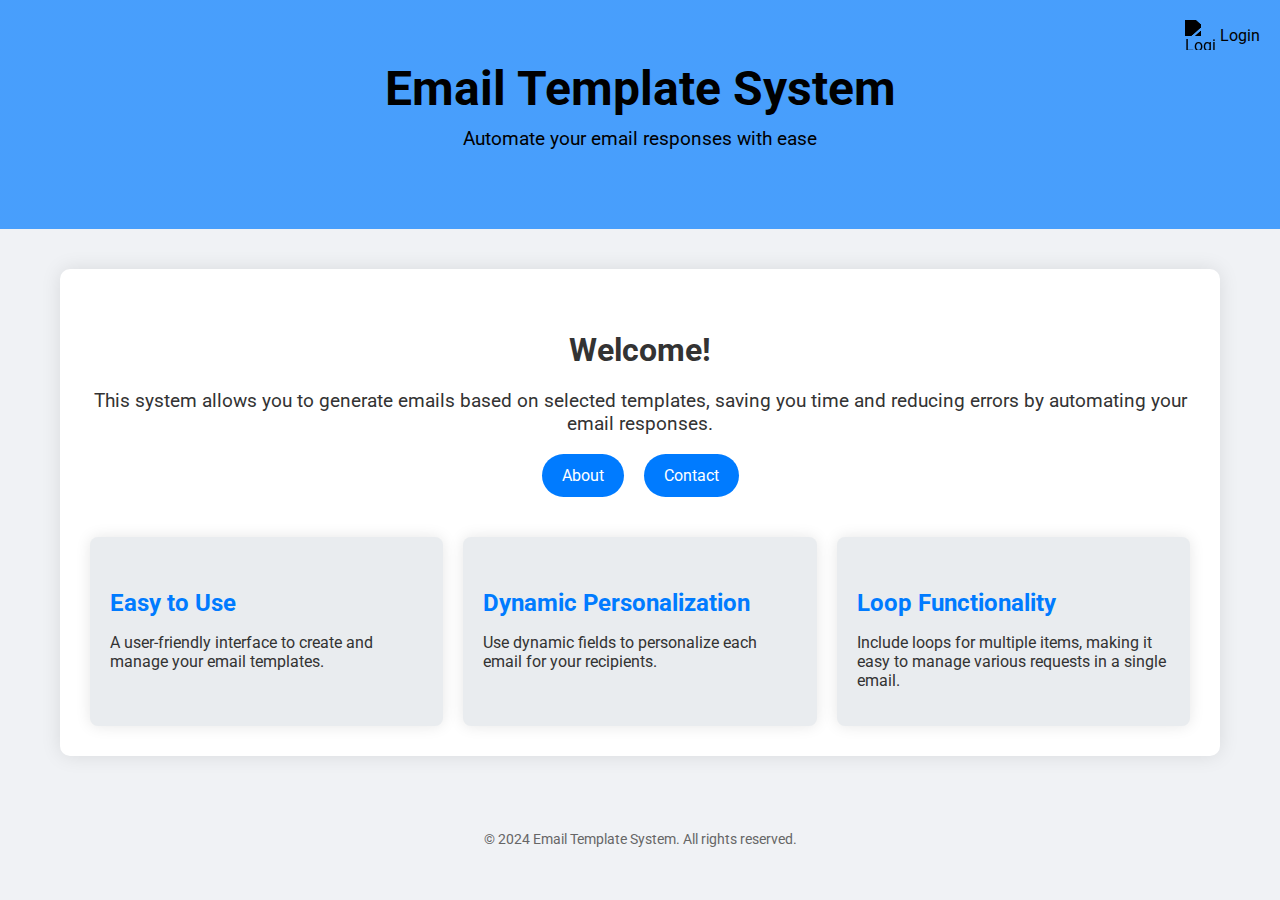
==== src/main/webapp/index.html @ fb16891b "Initial commit after cleaning sensitive data" ====
<!DOCTYPE html>
<html lang="en">
<head>
    <meta charset="UTF-8">
    <meta name="viewport" content="width=device-width, initial-scale=1.0">
    <title>Email Template System</title>
    <link href="https://fonts.googleapis.com/css2?family=Roboto:wght@400;700&display=swap" rel="stylesheet">
    <style>
        body {
            font-family: 'Roboto', sans-serif;
            margin: 0;
            padding: 0;
            background-color: #f0f2f5;
            color: #333;
        }
        header {
            background: linear-gradient(rgba(0, 123, 255, 0.7), rgba(0, 123, 255, 0.7));
            padding: 60px 20px; 
            display: flex;
            flex-direction: column; 
            align-items: center; 
            position: relative;
        }
        header h1 {
            font-size: 3em;
            margin: 0;
            color: black; 
        }
        header p {
            font-size: 1.2em;
            margin-top: 10px;
            color: black; 
        }
        .login-container {
            display: flex;
            align-items: center;
            position: absolute; 
            top: 20px; 
            right: 20px; 
            text-decoration: none;
            color: black; 
        }
        .login-icon {
            width: 30px; 
            height: 30px;
            cursor: pointer;
            filter: brightness(0); 
        }
        .login-container span {
            margin-left: 5px; 
        }
        .container {
            max-width: 1100px;
            margin: 40px auto;
            background: white;
            padding: 30px;
            border-radius: 10px;
            box-shadow: 0 0 20px rgba(0, 0, 0, 0.1);
        }
        h3 {
            text-align: center;
            font-size: 2em;
            margin-bottom: 20px;
        }
        .menu {
            display: flex;
            justify-content: center;
            margin-bottom: 40px;
        }
        .menu a {
            margin: 0 10px;
            text-decoration: none;
            color: white;
            padding: 12px 20px;
            background-color: #007bff;
            border-radius: 50px;
            transition: background-color 0.3s, transform 0.3s;
        }
        .menu a:hover {
            background-color: #0056b3;
            transform: translateY(-2px);
        }
        .features {
            display: flex;
            justify-content: space-between;
            gap: 20px;
        }
        .feature-card {
            background: #e9ecef;
            border-radius: 8px;
            padding: 20px;
            flex: 1;
            box-shadow: 0 0 15px rgba(0, 0, 0, 0.1);
            transition: transform 0.3s, box-shadow 0.3s;
        }
        .feature-card:hover {
            transform: translateY(-5px);
            box-shadow: 0 0 20px rgba(0, 0, 0, 0.2);
        }
        .feature-card h4 {
            font-size: 1.5em;
            margin-bottom: 10px;
            color: #007bff;
        }
        footer {
            text-align: center;
            margin-top: 40px;
            padding: 20px 0;
            font-size: 0.9em;
            background-color: #f0f2f5;
            color: #666;
        }
    </style>
</head>
<body>
    <header>
        <h1>Email Template System</h1>
        <p>Automate your email responses with ease</p>
        <a href="login.jsp" class="login-container">
            <img src="https://img.icons8.com/?size=100&id=26231&format=png&color=000000" class="login-icon" alt="Login Icon" /> 
            <span>Login</span>
        </a>
    </header>

    <div class="container">
        <h3>Welcome!</h3>
        <p style="text-align: center; font-size: 1.2em;">This system allows you to generate emails based on selected templates, saving you time and reducing errors by automating your email responses.</p>

        <div class="menu">
            <a href="about.html">About</a>
            <a href="contact.html">Contact</a>
        </div>

        <div class="features">
            <div class="feature-card">
                <h4>Easy to Use</h4>
                <p>A user-friendly interface to create and manage your email templates.</p>
            </div>
            <div class="feature-card">
                <h4>Dynamic Personalization</h4>
                <p>Use dynamic fields to personalize each email for your recipients.</p>
            </div>
            <div class="feature-card">
                <h4>Loop Functionality</h4>
                <p>Include loops for multiple items, making it easy to manage various requests in a single email.</p>
            </div>
        </div>
    </div>

    <footer>
        <p>&copy; 2024 Email Template System. All rights reserved.</p>
    </footer>
</body>
</html>
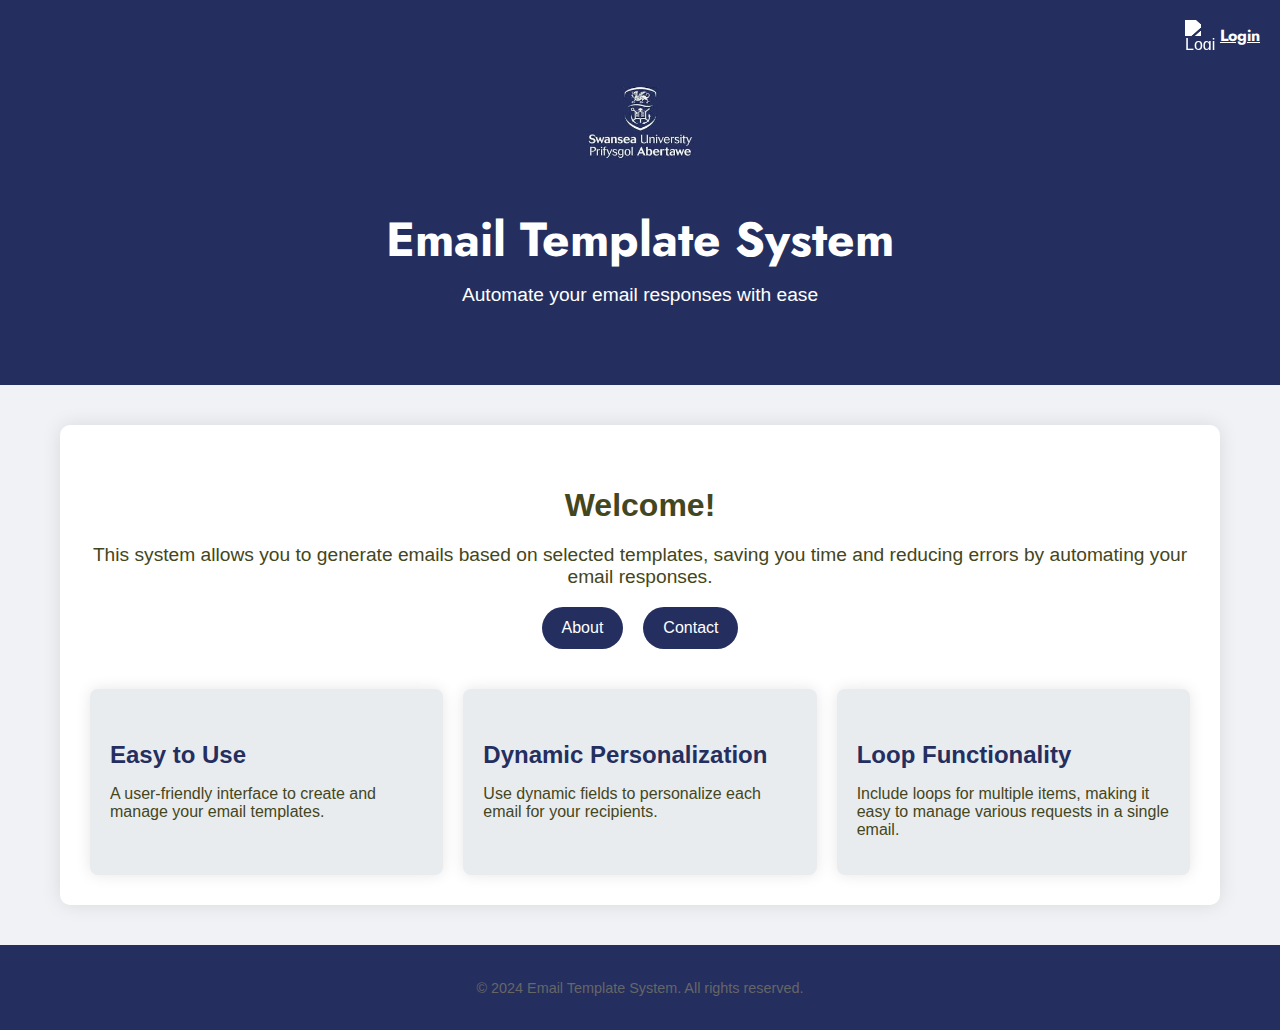
==== commit a7d2a760: "Changed font and background color" ====
--- a/src/main/webapp/index.html
+++ b/src/main/webapp/index.html
@@ -4,116 +4,136 @@
     <meta charset="UTF-8">
     <meta name="viewport" content="width=device-width, initial-scale=1.0">
     <title>Email Template System</title>
-    <link href="https://fonts.googleapis.com/css2?family=Roboto:wght@400;700&display=swap" rel="stylesheet">
+    <link href="https://fonts.googleapis.com/css2?family=Jost:wght@700&display=swap" rel="stylesheet">
     <style>
         body {
-            font-family: 'Roboto', sans-serif;
-            margin: 0;
-            padding: 0;
-            background-color: #f0f2f5;
-            color: #333;
-        }
-        header {
-            background: linear-gradient(rgba(0, 123, 255, 0.7), rgba(0, 123, 255, 0.7));
-            padding: 60px 20px; 
-            display: flex;
-            flex-direction: column; 
-            align-items: center; 
-            position: relative;
-        }
-        header h1 {
-            font-size: 3em;
-            margin: 0;
-            color: black; 
-        }
-        header p {
-            font-size: 1.2em;
-            margin-top: 10px;
-            color: black; 
-        }
-        .login-container {
-            display: flex;
-            align-items: center;
-            position: absolute; 
-            top: 20px; 
-            right: 20px; 
-            text-decoration: none;
-            color: black; 
-        }
-        .login-icon {
-            width: 30px; 
-            height: 30px;
-            cursor: pointer;
-            filter: brightness(0); 
-        }
-        .login-container span {
-            margin-left: 5px; 
-        }
-        .container {
-            max-width: 1100px;
-            margin: 40px auto;
-            background: white;
-            padding: 30px;
-            border-radius: 10px;
-            box-shadow: 0 0 20px rgba(0, 0, 0, 0.1);
-        }
-        h3 {
-            text-align: center;
-            font-size: 2em;
-            margin-bottom: 20px;
-        }
-        .menu {
-            display: flex;
-            justify-content: center;
-            margin-bottom: 40px;
-        }
-        .menu a {
-            margin: 0 10px;
-            text-decoration: none;
-            color: white;
-            padding: 12px 20px;
-            background-color: #007bff;
-            border-radius: 50px;
-            transition: background-color 0.3s, transform 0.3s;
-        }
-        .menu a:hover {
-            background-color: #0056b3;
-            transform: translateY(-2px);
-        }
-        .features {
-            display: flex;
-            justify-content: space-between;
-            gap: 20px;
-        }
-        .feature-card {
-            background: #e9ecef;
-            border-radius: 8px;
-            padding: 20px;
-            flex: 1;
-            box-shadow: 0 0 15px rgba(0, 0, 0, 0.1);
-            transition: transform 0.3s, box-shadow 0.3s;
-        }
-        .feature-card:hover {
-            transform: translateY(-5px);
-            box-shadow: 0 0 20px rgba(0, 0, 0, 0.2);
-        }
-        .feature-card h4 {
-            font-size: 1.5em;
-            margin-bottom: 10px;
-            color: #007bff;
-        }
-        footer {
-            text-align: center;
-            margin-top: 40px;
-            padding: 20px 0;
-            font-size: 0.9em;
-            background-color: #f0f2f5;
-            color: #666;
-        }
+    font-family: 'Roboto', sans-serif;
+    margin: 0;
+    padding: 0;
+    background-color: #f0f2f5;
+    color: hsl(63, 37%, 20%);
+}
+
+header {
+    background-color: #242f60;
+    padding: 60px 20px;
+    display: flex;
+    flex-direction: column;
+    align-items: center;
+    position: relative;
+}
+
+header h1 {
+    font-family: 'Jost', sans-serif;
+    font-size: 3em;
+    margin: 0;
+    color: rgb(255, 255, 255);
+}
+
+header p {
+    font-size: 1.2em;
+    margin-top: 10px;
+    color: rgb(255, 255, 255);
+}
+
+.login-container {
+    display: flex;
+    align-items: center;
+    position: absolute;
+    top: 20px;
+    right: 20px;
+    color: rgb(255, 255, 255);
+}
+
+.login-icon {
+    width: 30px;
+    height: 30px;
+    cursor: pointer;
+    filter: brightness(0) invert(1);
+}
+
+.login-container span {
+    font-family: 'Jost', sans-serif;
+    font-weight: 700;
+    color: rgb(255, 255, 255);
+    margin-left: 5px;
+}
+
+.container {
+    max-width: 1100px;
+    margin: 40px auto;
+    background: white;
+    padding: 30px;
+    border-radius: 10px;
+    box-shadow: 0 0 20px rgba(0, 0, 0, 0.1);
+}
+
+h3 {
+    text-align: center;
+    font-size: 2em;
+    margin-bottom: 20px;
+}
+
+.menu {
+    display: flex;
+    justify-content: center;
+    margin-bottom: 40px;
+}
+
+.menu a {
+    margin: 0 10px;
+    text-decoration: none;
+    color: rgb(255, 255, 255);
+    padding: 12px 20px;
+    background-color: #242f60;
+    border-radius: 50px;
+    transition: background-color 0.3s, transform 0.3s;
+}
+
+.menu a:hover {
+    background-color: #0056b3;
+    transform: translateY(-2px);
+}
+
+.features {
+    display: flex;
+    justify-content: space-between;
+    gap: 20px;
+}
+
+.feature-card {
+    background: #e9ecef;
+    border-radius: 8px;
+    padding: 20px;
+    flex: 1;
+    box-shadow: 0 0 15px rgba(0, 0, 0, 0.1);
+    transition: transform 0.3s, box-shadow 0.3s;
+}
+
+.feature-card:hover {
+    transform: translateY(-5px);
+    box-shadow: 0 0 20px rgba(0, 0, 0, 0.2);
+}
+
+.feature-card h4 {
+    font-size: 1.5em;
+    margin-bottom: 10px;
+    color: #242f60;
+}
+
+footer {
+    text-align: center;
+    margin-top: 40px;
+    padding: 20px 0;
+    font-size: 0.9em;
+    background-color: #242f60;
+    color: #666;
+}
     </style>
 </head>
 <body>
     <header>
+        <img src="images/uni_logo.jpeg" alt="University Logo" style="width: 125px; height: auto; margin-bottom: 20px;" />
         <h1>Email Template System</h1>
         <p>Automate your email responses with ease</p>
         <a href="login.jsp" class="login-container">
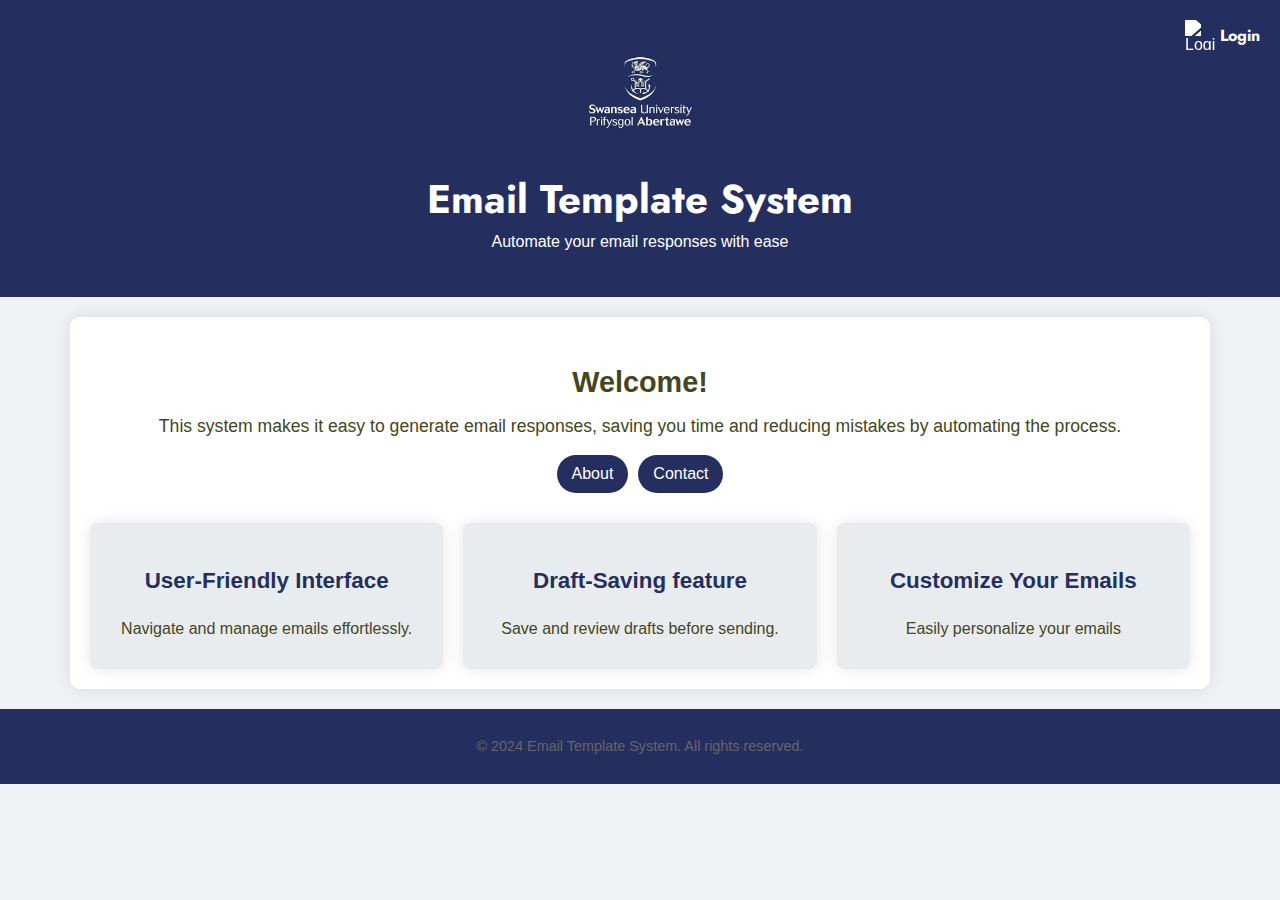
==== commit 78544f48: "Updated date validation in template.jsp and added JavaScript validation" ====
--- a/src/main/webapp/index.html
+++ b/src/main/webapp/index.html
@@ -7,133 +7,139 @@
     <link href="https://fonts.googleapis.com/css2?family=Jost:wght@700&display=swap" rel="stylesheet">
     <style>
         body {
-    font-family: 'Roboto', sans-serif;
-    margin: 0;
-    padding: 0;
-    background-color: #f0f2f5;
-    color: hsl(63, 37%, 20%);
-}
+            font-family: 'Roboto', sans-serif;
+            margin: 0;
+            padding: 0;
+            background-color: #f0f2f5;
+            color: hsl(63, 37%, 20%);
+        }
 
-header {
-    background-color: #242f60;
-    padding: 60px 20px;
-    display: flex;
-    flex-direction: column;
-    align-items: center;
-    position: relative;
-}
+        header {
+            background-color: #242f60;
+            padding: 30px 20px;
+            display: flex;
+            flex-direction: column;
+            align-items: center;
+            position: relative;
+            text-align: center;
+        }
 
-header h1 {
-    font-family: 'Jost', sans-serif;
-    font-size: 3em;
-    margin: 0;
-    color: rgb(255, 255, 255);
-}
+        header h1 {
+            font-family: 'Jost', sans-serif;
+            font-size: 2.5em;
+            margin: 0;
+            color: rgb(255, 255, 255);
+        }
 
-header p {
-    font-size: 1.2em;
-    margin-top: 10px;
-    color: rgb(255, 255, 255);
-}
+        header p {
+            font-size: 1em;
+            margin-top: 5px;
+            color: rgb(255, 255, 255);
+        }
 
-.login-container {
-    display: flex;
-    align-items: center;
-    position: absolute;
-    top: 20px;
-    right: 20px;
-    color: rgb(255, 255, 255);
-}
+        .login-container {
+            display: flex;
+            align-items: center;
+            position: absolute;
+            top: 20px;
+            right: 20px;
+            color: rgb(255, 255, 255);
+            text-decoration: none;
+        }
 
-.login-icon {
-    width: 30px;
-    height: 30px;
-    cursor: pointer;
-    filter: brightness(0) invert(1);
-}
+        .login-icon {
+            width: 30px;
+            height: 30px;
+            cursor: pointer;
+            filter: brightness(0) invert(1);
+        }
 
-.login-container span {
-    font-family: 'Jost', sans-serif;
-    font-weight: 700;
-    color: rgb(255, 255, 255);
-    margin-left: 5px;
-}
+        .login-container span {
+            font-family: 'Jost', sans-serif;
+            font-weight: 700;
+            color: rgb(255, 255, 255);
+            margin-left: 5px;
+        }
 
-.container {
-    max-width: 1100px;
-    margin: 40px auto;
-    background: white;
-    padding: 30px;
-    border-radius: 10px;
-    box-shadow: 0 0 20px rgba(0, 0, 0, 0.1);
-}
+        .container {
+            max-width: 1100px;
+            margin: 20px auto;
+            background: white;
+            padding: 20px;
+            border-radius: 10px;
+            box-shadow: 0 0 20px rgba(0, 0, 0, 0.1);
+        }
 
-h3 {
-    text-align: center;
-    font-size: 2em;
-    margin-bottom: 20px;
-}
+        h3 {
+            text-align: center;
+            font-size: 1.8em;
+            margin-bottom: 15px;
+        }
 
-.menu {
-    display: flex;
-    justify-content: center;
-    margin-bottom: 40px;
-}
+        .menu {
+            display: flex;
+            justify-content: center;
+            margin-bottom: 30px;
+        }
 
-.menu a {
-    margin: 0 10px;
-    text-decoration: none;
-    color: rgb(255, 255, 255);
-    padding: 12px 20px;
-    background-color: #242f60;
-    border-radius: 50px;
-    transition: background-color 0.3s, transform 0.3s;
-}
+        .menu a {
+            margin: 0 5px;
+            text-decoration: none;
+            color: rgb(255, 255, 255);
+            padding: 10px 15px;
+            background-color: #242f60;
+            border-radius: 50px;
+            transition: background-color 0.3s, transform 0.3s;
+        }
 
-.menu a:hover {
-    background-color: #0056b3;
-    transform: translateY(-2px);
-}
+        .menu a:hover {
+            background-color: #0056b3;
+            transform: translateY(-2px);
+        }
 
-.features {
-    display: flex;
-    justify-content: space-between;
-    gap: 20px;
-}
+        .features {
+            display: flex;
+            gap: 20px;
+            justify-content: space-between;
+        }
 
-.feature-card {
-    background: #e9ecef;
-    border-radius: 8px;
-    padding: 20px;
-    flex: 1;
-    box-shadow: 0 0 15px rgba(0, 0, 0, 0.1);
-    transition: transform 0.3s, box-shadow 0.3s;
-}
+        .feature-card {
+            background: #e9ecef;
+            border-radius: 8px;
+            padding: 15px;
+            flex: 1 1 30%;
+            box-shadow: 0 0 15px rgba(0, 0, 0, 0.1);
+            transition: transform 0.3s, box-shadow 0.3s;
+            display: flex;
+            flex-direction: column;
+            align-items: center;
+            text-align: center;
+        }
 
-.feature-card:hover {
-    transform: translateY(-5px);
-    box-shadow: 0 0 20px rgba(0, 0, 0, 0.2);
-}
+        .feature-card:hover {
+            transform: translateY(-5px);
+            box-shadow: 0 0 20px rgba(0, 0, 0, 0.2);
+        }
 
-.feature-card h4 {
-    font-size: 1.5em;
-    margin-bottom: 10px;
-    color: #242f60;
-}
+        .feature-card h4 {
+            font-size: 1.4em;
+            margin-bottom: 10px;
+            color: #242f60;
+        }
 
-footer {
-    text-align: center;
-    margin-top: 40px;
-    padding: 20px 0;
-    font-size: 0.9em;
-    background-color: #242f60;
-    color: #666;
-}
+        footer {
+            text-align: center;
+            margin-top: 20px;
+            padding: 15px 0;
+            font-size: 0.9em;
+            background-color: #242f60;
+            color: #666;
+        }
     </style>
 </head>
 <body>
     <header>
-        <img src="images/uni_logo.jpeg" alt="University Logo" style="width: 125px; height: auto; margin-bottom: 20px;" />
+        <img src="images/uni_logo.jpeg" alt="University Logo" style="width: 125px; height: auto; margin-bottom: 15px;" />
         <h1>Email Template System</h1>
         <p>Automate your email responses with ease</p>
         <a href="login.jsp" class="login-container">
@@ -144,7 +150,7 @@
 
     <div class="container">
         <h3>Welcome!</h3>
-        <p style="text-align: center; font-size: 1.2em;">This system allows you to generate emails based on selected templates, saving you time and reducing errors by automating your email responses.</p>
+        <p style="text-align: center; font-size: 1.1em;">This system makes it easy to generate email responses, saving you time and reducing mistakes by automating the process.</p>
 
         <div class="menu">
             <a href="about.html">About</a>
@@ -153,16 +159,16 @@
 
         <div class="features">
             <div class="feature-card">
-                <h4>Easy to Use</h4>
-                <p>A user-friendly interface to create and manage your email templates.</p>
+                <h4>User-Friendly Interface</h4>
+                <p>Navigate and manage emails effortlessly.</p>
             </div>
             <div class="feature-card">
-                <h4>Dynamic Personalization</h4>
-                <p>Use dynamic fields to personalize each email for your recipients.</p>
+                <h4>Draft-Saving feature</h4>
+                <p>Save and review drafts before sending.</p>
             </div>
             <div class="feature-card">
-                <h4>Loop Functionality</h4>
-                <p>Include loops for multiple items, making it easy to manage various requests in a single email.</p>
+                <h4>Customize Your Emails</h4> 
+                <p>Easily personalize your emails</p>
             </div>
         </div>
     </div>
